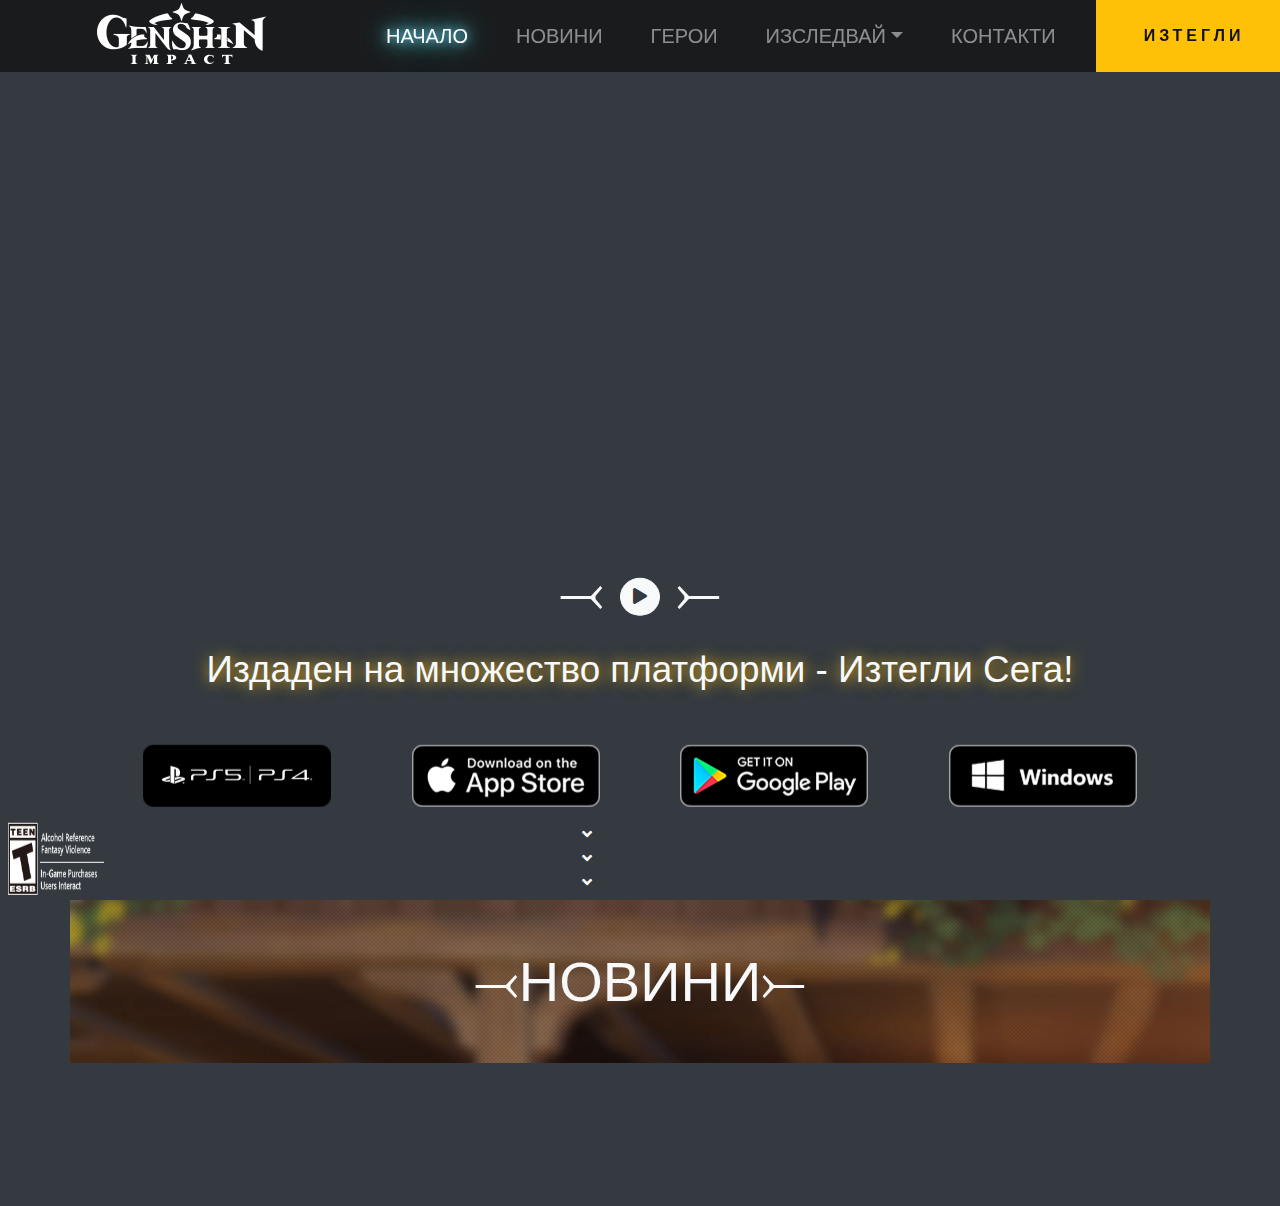
==== index.html @ f97c2098 "contact/login страница" ====
<!DOCTYPE html>
<html lang="bg">

<head>
    <meta charset="UTF-8">
    <meta http-equiv="X-UA-Compatible" content="IE=edge">
    <meta name="viewport" content="width=device-width, initial-scale=1.0">
    <title>Genshin Impact – Стъпи в Обширня Магически Свят на Приключенията
    </title>
    <meta charset="utf-8">
    <meta name="viewport" content="width=device-width, initial-scale=1">
    <link rel="stylesheet" href="https://maxcdn.bootstrapcdn.com/bootstrap/4.5.2/css/bootstrap.min.css">
    <link rel="stylesheet" href="https://use.fontawesome.com/releases/v5.5.0/css/all.css">
    <link rel="stylesheet" href="css/style.css">
    <link rel="icon" href="images/icon.png">
    <script src="https://ajax.googleapis.com/ajax/libs/jquery/3.5.1/jquery.min.js"></script>
    <script src="https://cdnjs.cloudflare.com/ajax/libs/popper.js/1.16.0/umd/popper.min.js"></script>
    <script src="https://maxcdn.bootstrapcdn.com/bootstrap/4.5.2/js/bootstrap.min.js"></script>
</head>

<body class="bg-dark">
    <header>
        <!-- make it responsive later -->
        <nav class="navbar navbar-expand-lg fixed-top navbar-dark bg-nav-dark text-uppercase p-0 ">
            <img src="images/genshin_logo.png" alt="logo">
            <button class="navbar-toggler" type="button" data-toggle="collapse" data-target="#navbarText"
                aria-controls="navbarText" aria-expanded="false" aria-label="Toggle navigation">
                <span class="navbar-toggler-icon"></span>
            </button>
            <div class="collapse navbar-collapse navbar-brand" id="navbarText">
                <ul class="navbar-nav mr-auto">
                    <li class="nav-item px-3 active nav-curr">
                        <a class="nav-link" href="index.html">Начало <span class="sr-only">(current)</span></a>
                    </li>
                    <li class="nav-item px-3">
                        <a class="nav-link" href="news.html">Новини</a>
                    </li>
                    <li class="nav-item px-3">
                        <a class="nav-link" href="gallery.html">Герои</a>
                    </li>
                    <li class="nav-item dropdown px-3">
                        <a class="nav-link dropdown-toggle" data-toggle="dropdown" href="#" role="button"
                            aria-haspopup="true" aria-expanded="false">Изследвай</a>
                        <div class="dropdown-menu ml-3 border-0 p-0">
                            <a class="dropdown-item bg-dark text-light pl-2 py-4" href="about.html">За Играта</a>
                            <a class="dropdown-item bg-dark text-light pl-2 py-4" href="teyvat.html">Тейват</a>
                        </div>
                    </li>
                    <li class="nav-item px-3">
                        <a class="nav-link" href="contact.html">Контакти</a>
                    </li>
                </ul>
            </div>
            <!-- ОПРАВИ ТОВА ДА ПРАЩА СЪПОБЩЕНИЕ КАКТО ПРЕДИ -->
            <a href="">
                <div class="nav-item float-right bg-warning px-5 py-4 font-weight-bold "
                    style=" letter-spacing: 0.25rem;">Изтегли</div>
            </a>
        </nav>

        </div>

    </header>
    <main>
        <div class="mx-auto d-block text-center main-section">
            <video class="background-video" loop="loop" muted="muted" autoplay src="images/indexbgv.mp4"></video>
            <div class="main-panel position-relative">
                <div class="trailer-button text-center text-light fancy display-4 justify-content-center text-nowrap">
                    <button class="btn btn-light text-dark rounded-circle border-light"><i
                            class="fas fa-play"></i></button>
                </div>
                <div class="text-light text-center text-glow my-3 mb-5" style="font-size: 2.3rem;">
                    <span>Издаден на множество платформи - Изтегли Сега!</span>
                </div>
                <div class="container px-5">
                    <ul class="row justify-content-between list-unstyled">
                        <li class="col-lg-3"><a href="https://www.playstation.com/bg-bg/games/genshin-impact/"
                                target="_blank"><img src="images/ps4.png" alt="ps4 logo"></a></li>
                        <li class="col-lg-3"><a href="https://apps.apple.com/app/id1517783697" target="_blank"><img
                                    src="images/IOS.png" alt="ios logo"></a></li>
                        <li class="col-lg-3"><a
                                href="https://play.google.com/store/apps/details?id=com.miHoYo.GenshinImpact"
                                target="_blank"><img src="images/GPlay.png" alt="google play logo"></a></li>
                        <li class="col-lg-3"><a onclick="WinDownload()"><img src="images/Windows.png"
                                    alt="windows logo"></a></li>
                    </ul>
                </div>
                <div class="d-flex">
                    <img src="images/age_sign.png" alt="TEEN - alcohol refs and fantasy violence"
                        class="col-1 p-0 pl-2 m-0 w-100">
                    <div class="text-light col-9">
                        <div class="alig">
                            <div class="arrow-1 "><i class="fas fa-angle-down"></i></div>
                            <div class="arrow-2 "><i class="fas fa-angle-down"></i></div>
                            <div class="arrow-3 "><i class="fas fa-angle-down"></i></div>
                        </div>
                    </div>
                </div>
            </div>
        </div>
        <div class="container news text-light text-center ">
            <h1 class="text-nowrap fancy display-4 py-5">НОВИНИ</h1>
        </div>

    </main>
    <footer>

    </footer>
</body>
<script>
    function WinDownload() {
        window.alert("*тегли GenshinImpact.exe*");
    }
</script>

</html>
---- css/style.css ----
main {
  min-height: 100vh;
}

footer {
  min-height: 15vh;
}

.navbar {
  background-color: rgba(0, 0, 0, 0.75);
}

.nav-curr
{
  /*добре сам открих че се прави с text-shadow но взех стойностите на готово от оригинала*/
  text-shadow: 0 0 10px #69e0ff, 0 0 20px #69e0ff, 0 0 40px #69e0ff;
}

.background-video {
  /*     max-height: 100vh;*/
  
  width:99.5vw;
  height:100vh;
  z-index: 5;
  object-fit: cover;
}

.main-section
{
  max-height: 100vh;
}

.main-panel {
  position: relative;
  bottom: 20vh;
  left: 50%;
  transform: translate(-50%, -50%);
}

.news {
  background: #ad9c78;
  background-image: url("/images/news.jpg");
}

.fancy::after {
  content: "⤚";
}

.fancy::before {
  content: "⤙";
}

/*color classes*/

.bg-nav-dark {
  background-color: rgba(17, 17, 17, 0.75);
}

.text-glow {
  text-shadow: 0px 0px .9rem #ffc72c, 0 0 1rem #272729;
}

/*link decors*/

a:link, a:visited {
  text-decoration: none;
  color: #111111;
}

a:hover {
  text-decoration: underline;
}

a:active {
  text-decoration: underline;
}

/*scroller*/

::-webkit-scrollbar {
  width: 10px;
}

/* Track */

::-webkit-scrollbar-track {
  background: #1f1f1f;
}

/* Handle */

::-webkit-scrollbar-thumb {
  background: #585858
}

/* Handle on hover */

::-webkit-scrollbar-thumb:hover {
  background: #555;
}
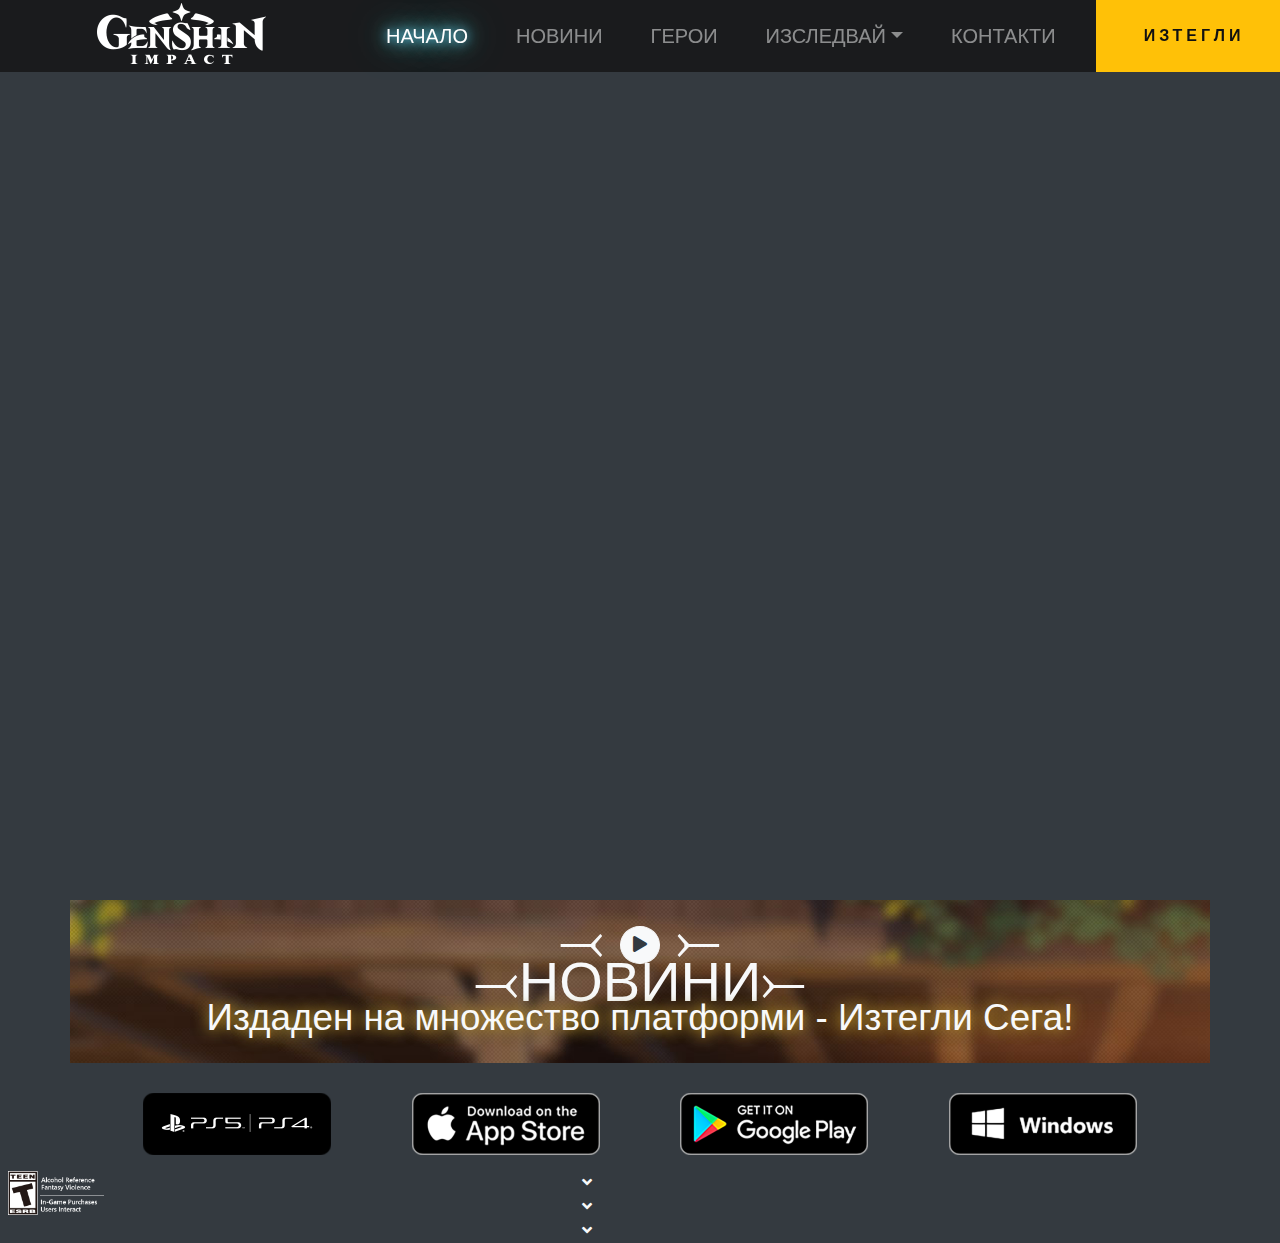
==== commit 7323e3f5: "малко промени" ====
--- a/index.html
+++ b/index.html
@@ -85,15 +85,15 @@
                                     alt="windows logo"></a></li>
                     </ul>
                 </div>
-                <div class="d-flex">
-                    <img src="images/age_sign.png" alt="TEEN - alcohol refs and fantasy violence"
-                        class="col-1 p-0 pl-2 m-0 w-100">
-                    <div class="text-light col-9">
-                        <div class="alig">
-                            <div class="arrow-1 "><i class="fas fa-angle-down"></i></div>
-                            <div class="arrow-2 "><i class="fas fa-angle-down"></i></div>
-                            <div class="arrow-3 "><i class="fas fa-angle-down"></i></div>
-                        </div>
+            </div>
+            <div class="d-flex position-relative">
+                <img src="images/age_sign.png" alt="TEEN - alcohol refs and fantasy violence"
+                    class="col-1 p-0 pl-2 m-0 h-100">
+                <div class="text-light col-9">
+                    <div class="align-items-baseline">
+                        <div class="arrow-1 "><i class="fas fa-angle-down"></i></div>
+                        <div class="arrow-2 "><i class="fas fa-angle-down"></i></div>
+                        <div class="arrow-3 "><i class="fas fa-angle-down"></i></div>
                     </div>
                 </div>
             </div>
--- a/css/style.css
+++ b/css/style.css
@@ -1,3 +1,6 @@
+body {
+  overflow-x:hidden;
+}
 main {
   min-height: 100vh;
 }
@@ -16,25 +19,24 @@
   text-shadow: 0 0 10px #69e0ff, 0 0 20px #69e0ff, 0 0 40px #69e0ff;
 }
 
+.main-section
+{
+  max-height: 100vh;
+}
+
 .background-video {
   /*     max-height: 100vh;*/
   
-  width:99.5vw;
+  width:100vw;
   height:100vh;
   z-index: 5;
   object-fit: cover;
 }
 
-.main-section
-{
-  max-height: 100vh;
-}
-
 .main-panel {
   position: relative;
-  bottom: 20vh;
   left: 50%;
-  transform: translate(-50%, -50%);
+  transform: translate(-50%,0%);
 }
 
 .news {
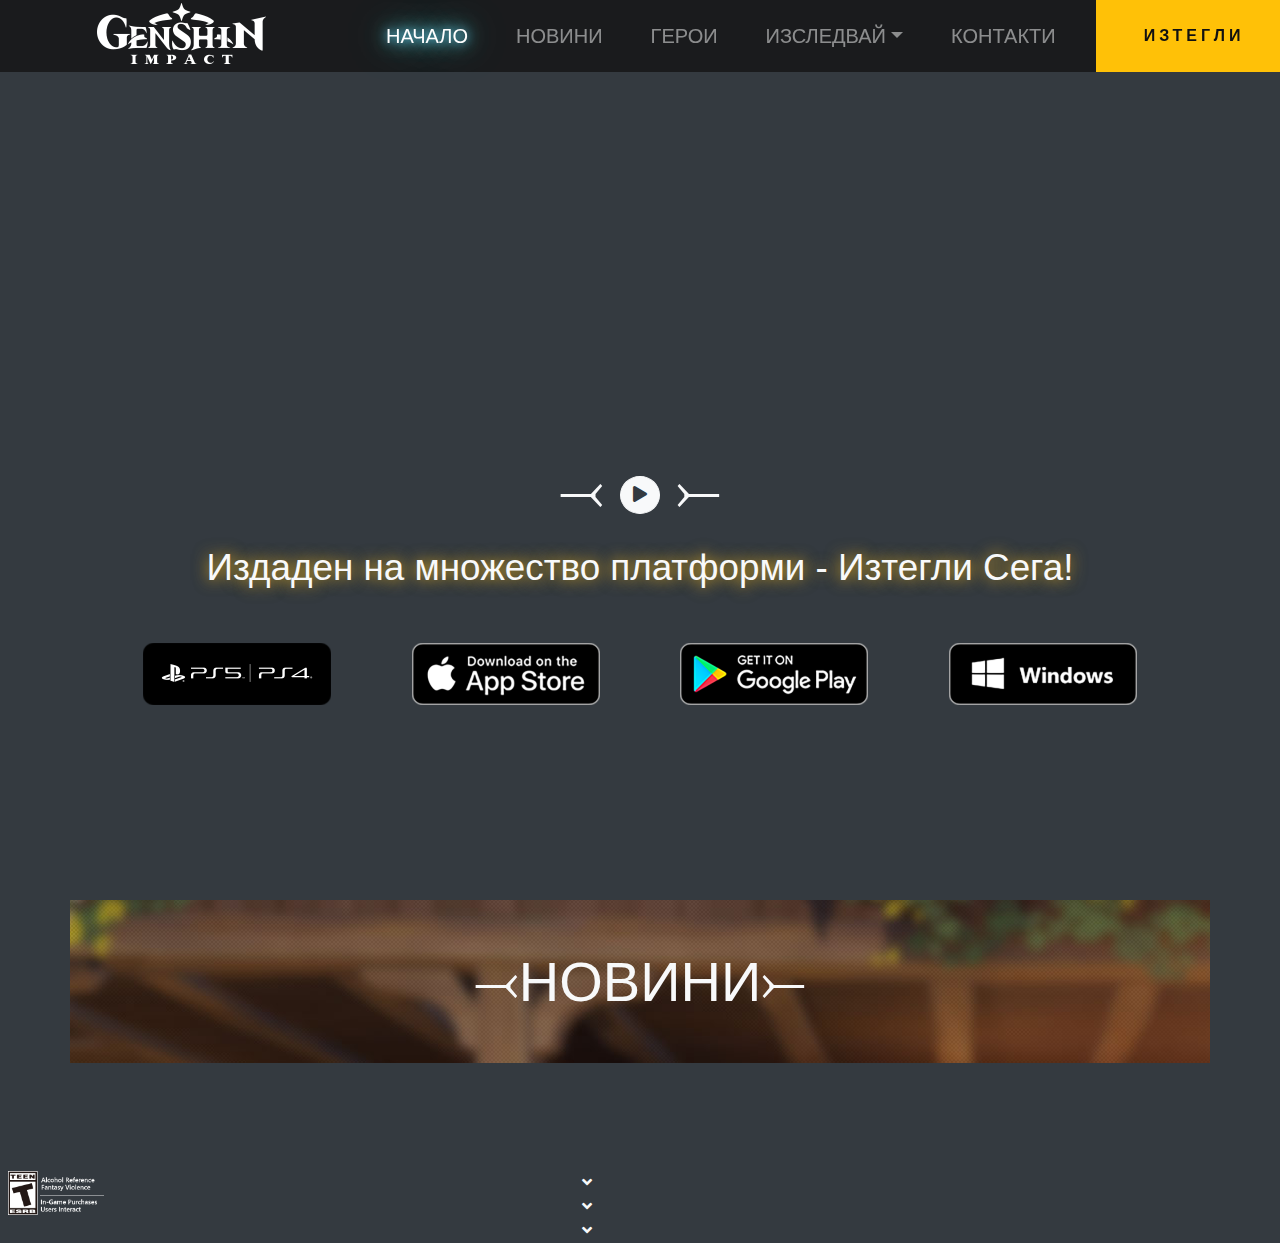
==== commit a362320a: "smyh" ====
--- a/index.html
+++ b/index.html
@@ -86,7 +86,7 @@
                     </ul>
                 </div>
             </div>
-            <div class="d-flex position-relative">
+            <div class="d-flex position-relative ">
                 <img src="images/age_sign.png" alt="TEEN - alcohol refs and fantasy violence"
                     class="col-1 p-0 pl-2 m-0 h-100">
                 <div class="text-light col-9">
--- a/css/style.css
+++ b/css/style.css
@@ -36,6 +36,7 @@
 .main-panel {
   position: relative;
   left: 50%;
+  bottom:50vh;
   transform: translate(-50%,0%);
 }
 
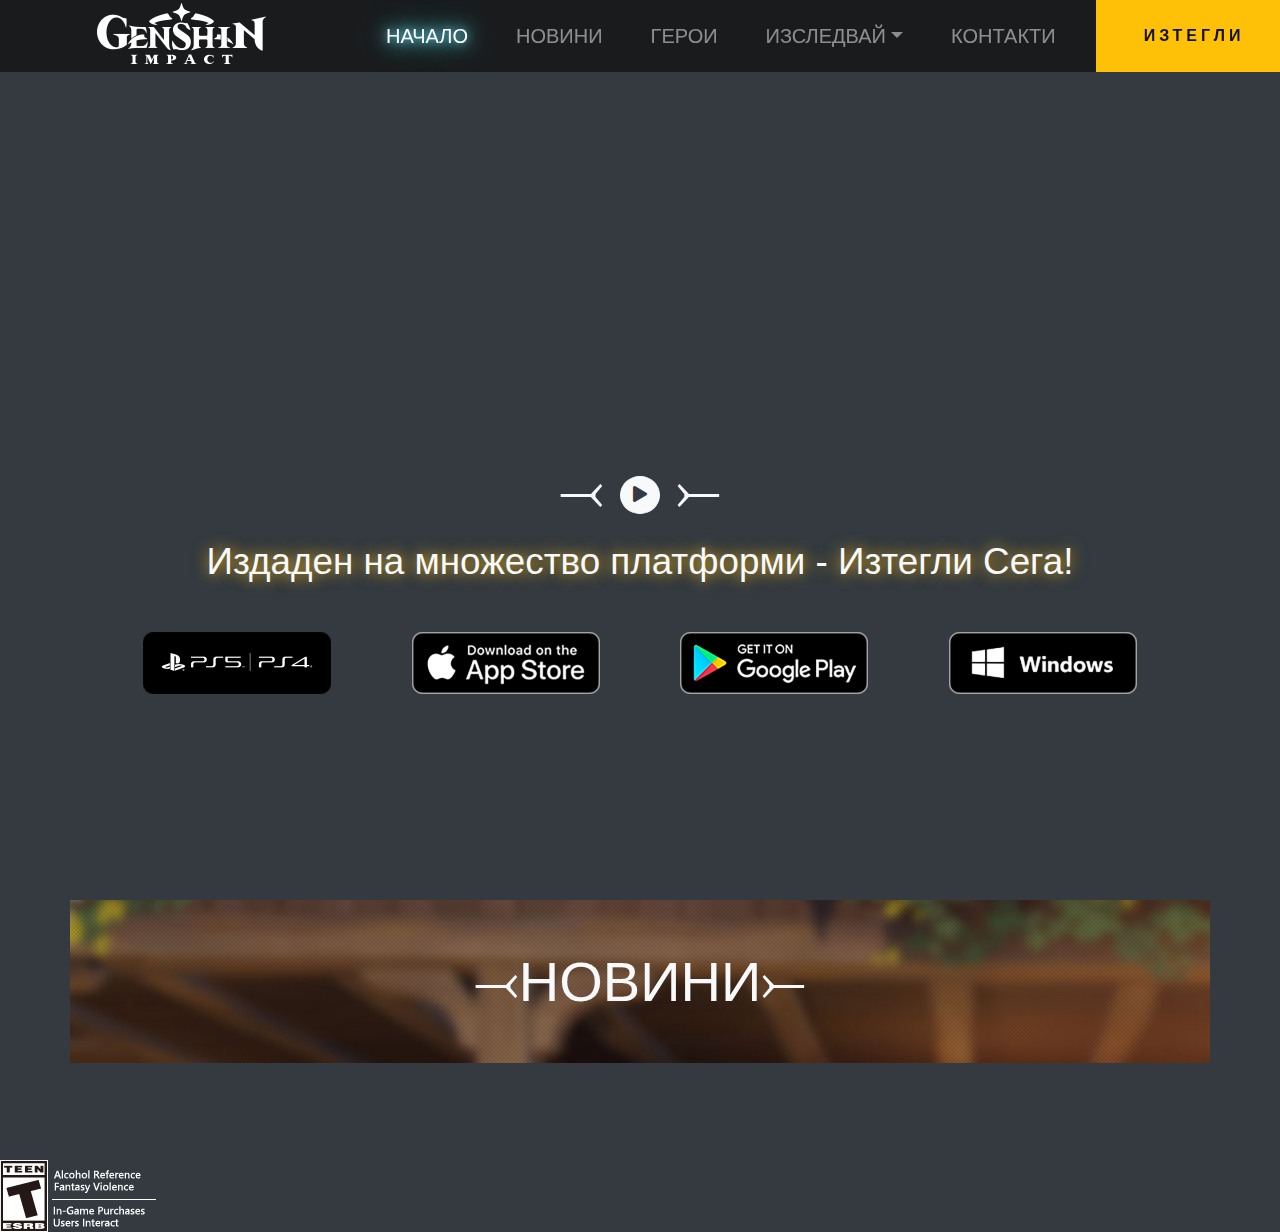
==== commit 2c10df27: "малко разместжане ж лейаоута" ====
--- a/index.html
+++ b/index.html
@@ -52,7 +52,7 @@
                 </ul>
             </div>
             <!-- ОПРАВИ ТОВА ДА ПРАЩА СЪПОБЩЕНИЕ КАКТО ПРЕДИ -->
-            <a href="">
+            <a href="#" onclick="WinDownload()">
                 <div class="nav-item float-right bg-warning px-5 py-4 font-weight-bold "
                     style=" letter-spacing: 0.25rem;">Изтегли</div>
             </a>
@@ -65,12 +65,16 @@
         <div class="mx-auto d-block text-center main-section">
             <video class="background-video" loop="loop" muted="muted" autoplay src="images/indexbgv.mp4"></video>
             <div class="main-panel position-relative">
-                <div class="trailer-button text-center text-light fancy display-4 justify-content-center text-nowrap">
-                    <button class="btn btn-light text-dark rounded-circle border-light"><i
+                <!-- N -->
+                <div class="trailer-button text-center text-light display-4 justify-content-center text-nowrap">
+                    <div class="fancy">
+                        <button class="btn btn-light text-dark rounded-circle border-light"><i
                             class="fas fa-play"></i></button>
-                </div>
-                <div class="text-light text-center text-glow my-3 mb-5" style="font-size: 2.3rem;">
-                    <span>Издаден на множество платформи - Изтегли Сега!</span>
+                    </div>
+                    
+                    <div class="text-light text-center text-glow my-3 mb-5" style="font-size: 2.3rem;">
+                        <span>Издаден на множество платформи - Изтегли Сега!</span>
+                    </div>
                 </div>
                 <div class="container px-5">
                     <ul class="row justify-content-between list-unstyled">
@@ -81,22 +85,15 @@
                         <li class="col-lg-3"><a
                                 href="https://play.google.com/store/apps/details?id=com.miHoYo.GenshinImpact"
                                 target="_blank"><img src="images/GPlay.png" alt="google play logo"></a></li>
-                        <li class="col-lg-3"><a onclick="WinDownload()"><img src="images/Windows.png"
+                        <li class="col-lg-3"><a href="#" onclick="WinDownload()"><img src="images/Windows.png"
                                     alt="windows logo"></a></li>
                     </ul>
                 </div>
             </div>
-            <div class="d-flex position-relative ">
-                <img src="images/age_sign.png" alt="TEEN - alcohol refs and fantasy violence"
-                    class="col-1 p-0 pl-2 m-0 h-100">
-                <div class="text-light col-9">
-                    <div class="align-items-baseline">
-                        <div class="arrow-1 "><i class="fas fa-angle-down"></i></div>
-                        <div class="arrow-2 "><i class="fas fa-angle-down"></i></div>
-                        <div class="arrow-3 "><i class="fas fa-angle-down"></i></div>
-                    </div>
-                </div>
+            <div class="position-static float-left">
+                <img src="images/age_sign.png" alt="TEEN - alcohol refs and fantasy violence" class="w-100">
             </div>
+        </div>
         </div>
         <div class="container news text-light text-center ">
             <h1 class="text-nowrap fancy display-4 py-5">НОВИНИ</h1>
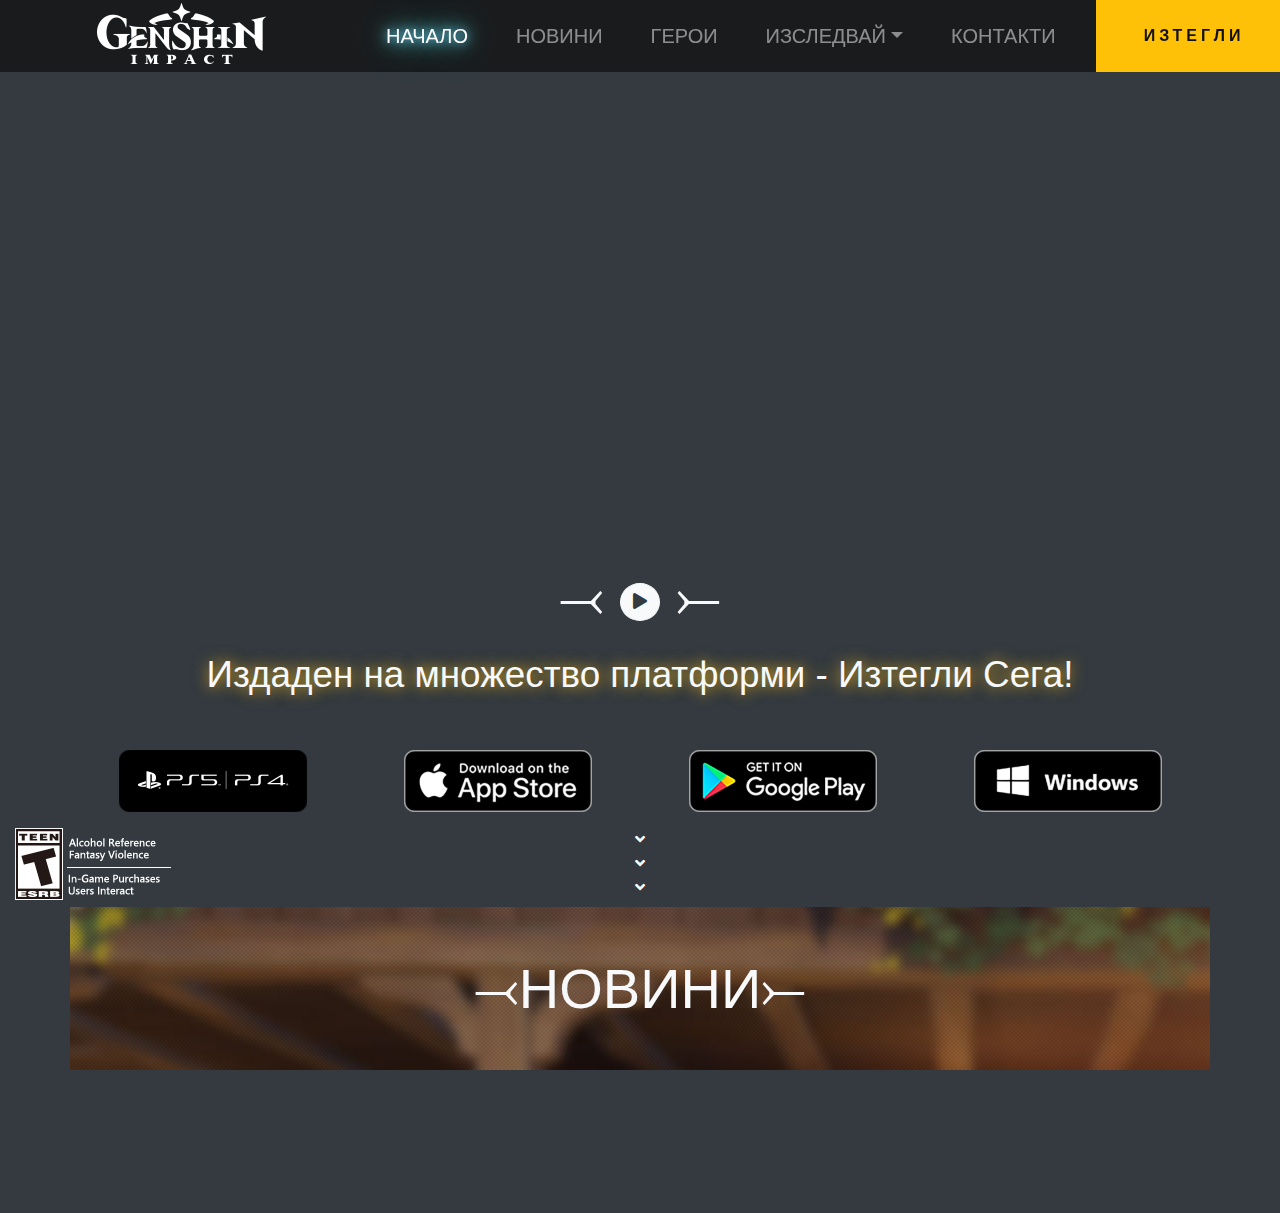
==== commit 95bbe913: "finaly some good fucking shit" ====
--- a/index.html
+++ b/index.html
@@ -52,7 +52,7 @@
                 </ul>
             </div>
             <!-- ОПРАВИ ТОВА ДА ПРАЩА СЪПОБЩЕНИЕ КАКТО ПРЕДИ -->
-            <a href="#" onclick="WinDownload()">
+            <a href="">
                 <div class="nav-item float-right bg-warning px-5 py-4 font-weight-bold "
                     style=" letter-spacing: 0.25rem;">Изтегли</div>
             </a>
@@ -62,39 +62,69 @@
 
     </header>
     <main>
-        <div class="mx-auto d-block text-center main-section">
-            <video class="background-video" loop="loop" muted="muted" autoplay src="images/indexbgv.mp4"></video>
-            <div class="main-panel position-relative">
-                <!-- N -->
-                <div class="trailer-button text-center text-light display-4 justify-content-center text-nowrap">
-                    <div class="fancy">
+        <video class="background-video " loop="loop" muted="muted" autoplay src="images/indexbgv.mp4"></video>
+        <div class="position-absolute container-fluid m-0 p-0 text-center d-block zero-zero">
+            <div class="background-opravi-inator"></div>
+            <div class="background-opravi-inator position-relative">
+                <div class="main-bott">
+                    <div class=" text-center text-light fancy display-4 justify-content-center text-nowrap">
                         <button class="btn btn-light text-dark rounded-circle border-light"><i
-                            class="fas fa-play"></i></button>
+                                class="fas fa-play"></i></button>
                     </div>
-                    
                     <div class="text-light text-center text-glow my-3 mb-5" style="font-size: 2.3rem;">
                         <span>Издаден на множество платформи - Изтегли Сега!</span>
                     </div>
+                    <div class="container">
+                        <ul class="row justify-content-between list-unstyled">
+                            <li class="col-lg-3"><a href="https://www.playstation.com/bg-bg/games/genshin-impact/"
+                                    target="_blank"><img src="images/ps4.png" alt="ps4 logo"></a></li>
+                            <li class="col-lg-3"><a href="https://apps.apple.com/app/id1517783697" target="_blank"><img
+                                        src="images/IOS.png" alt="ios logo"></a></li>
+                            <li class="col-lg-3"><a
+                                    href="https://play.google.com/store/apps/details?id=com.miHoYo.GenshinImpact"
+                                    target="_blank"><img src="images/GPlay.png" alt="google play logo"></a></li>
+                            <li class="col-lg-3"><a onclick="WinDownload()"><img src="images/Windows.png"
+                                        alt="windows logo"></a></li>
+                        </ul>
+                    </div>
+                    <div class="text-light col-12 vw-100 p-0 m-0">
+                        <div class="container-fluid position-absolute d-flex pb-2">
+                            <div class="position-absolute float-left">
+                                <img src="images/age_sign.png" alt="TEEN - alcohol refs and fantasy violence"
+                                    class=" m-0 p-0 h-25">
+                            </div>
+                        </div>
+                        <div class=" text-center">
+                            <div class="py-0 my-0 "><i class="fas fa-angle-down"></i></div>
+                            <div class="py-0 my-0 "><i class="fas fa-angle-down"></i></div>
+                            <div class="py-0 my-0 "><i class="fas fa-angle-down"></i></div>
+                        </div>
+                    </div>
+
                 </div>
-                <div class="container px-5">
-                    <ul class="row justify-content-between list-unstyled">
-                        <li class="col-lg-3"><a href="https://www.playstation.com/bg-bg/games/genshin-impact/"
-                                target="_blank"><img src="images/ps4.png" alt="ps4 logo"></a></li>
-                        <li class="col-lg-3"><a href="https://apps.apple.com/app/id1517783697" target="_blank"><img
-                                    src="images/IOS.png" alt="ios logo"></a></li>
-                        <li class="col-lg-3"><a
-                                href="https://play.google.com/store/apps/details?id=com.miHoYo.GenshinImpact"
-                                target="_blank"><img src="images/GPlay.png" alt="google play logo"></a></li>
-                        <li class="col-lg-3"><a href="#" onclick="WinDownload()"><img src="images/Windows.png"
-                                    alt="windows logo"></a></li>
-                    </ul>
+
+            </div>
+
+        </div>
+       
+        <!-- DO NOT TOUCH -->
+        <!-- <div class="container-fluid position-absolute d-flex main-bott text-left pb-2">
+            <div class="position-absolute float-left">
+                <img src="images/age_sign.png" alt="TEEN - alcohol refs and fantasy violence" class=" m-0 p-0 h-25">
+            </div>
+            <div class="text-light col-12 container-fluid p-0 m-0">
+                <div class=" text-center">
+                    <div class="py-0 my-0 "><i class="fas fa-angle-down"></i></div>
+                    <div class="py-0 my-0 "><i class="fas fa-angle-down"></i></div>
+                    <div class="py-0 my-0 "><i class="fas fa-angle-down"></i></div>
                 </div>
             </div>
-            <div class="position-static float-left">
-                <img src="images/age_sign.png" alt="TEEN - alcohol refs and fantasy violence" class="w-100">
-            </div>
+        </div> -->
+
         </div>
         </div>
+
+        <!-- NEW SECTION -->
         <div class="container news text-light text-center ">
             <h1 class="text-nowrap fancy display-4 py-5">НОВИНИ</h1>
         </div>
--- a/css/style.css
+++ b/css/style.css
@@ -1,6 +1,7 @@
 body {
-  overflow-x:hidden;
+  overflow-x: hidden;
 }
+
 main {
   min-height: 100vh;
 }
@@ -9,41 +10,51 @@
   min-height: 15vh;
 }
 
+/* nav bar */
+
 .navbar {
   background-color: rgba(0, 0, 0, 0.75);
 }
 
-.nav-curr
-{
+.nav-curr {
   /*добре сам открих че се прави с text-shadow но взех стойностите на готово от оригинала*/
   text-shadow: 0 0 10px #69e0ff, 0 0 20px #69e0ff, 0 0 40px #69e0ff;
 }
 
-.main-section
-{
-  max-height: 100vh;
+/* welcome section */
+
+.zero-zero {
+  position: absolute;
+  top: 0;
+  left: 0;
+}
+
+.main-bott {
+  position: absolute;
+  bottom: 0;
+  left:50%;
+  transform: translateX(-50%);
+}
+
+.background-opravi-inator {
+  height: 50vh;
 }
 
 .background-video {
-  /*     max-height: 100vh;*/
-  
-  width:100vw;
-  height:100vh;
-  z-index: 5;
+  width: 100vw;
+  height: 100vh;
+  z-index: -5;
   object-fit: cover;
 }
 
-.main-panel {
-  position: relative;
-  left: 50%;
-  bottom:50vh;
-  transform: translate(-50%,0%);
-}
+/* News section */
 
 .news {
   background: #ad9c78;
   background-image: url("/images/news.jpg");
 }
+
+/* fancy stuff */
 
 .fancy::after {
   content: "⤚";
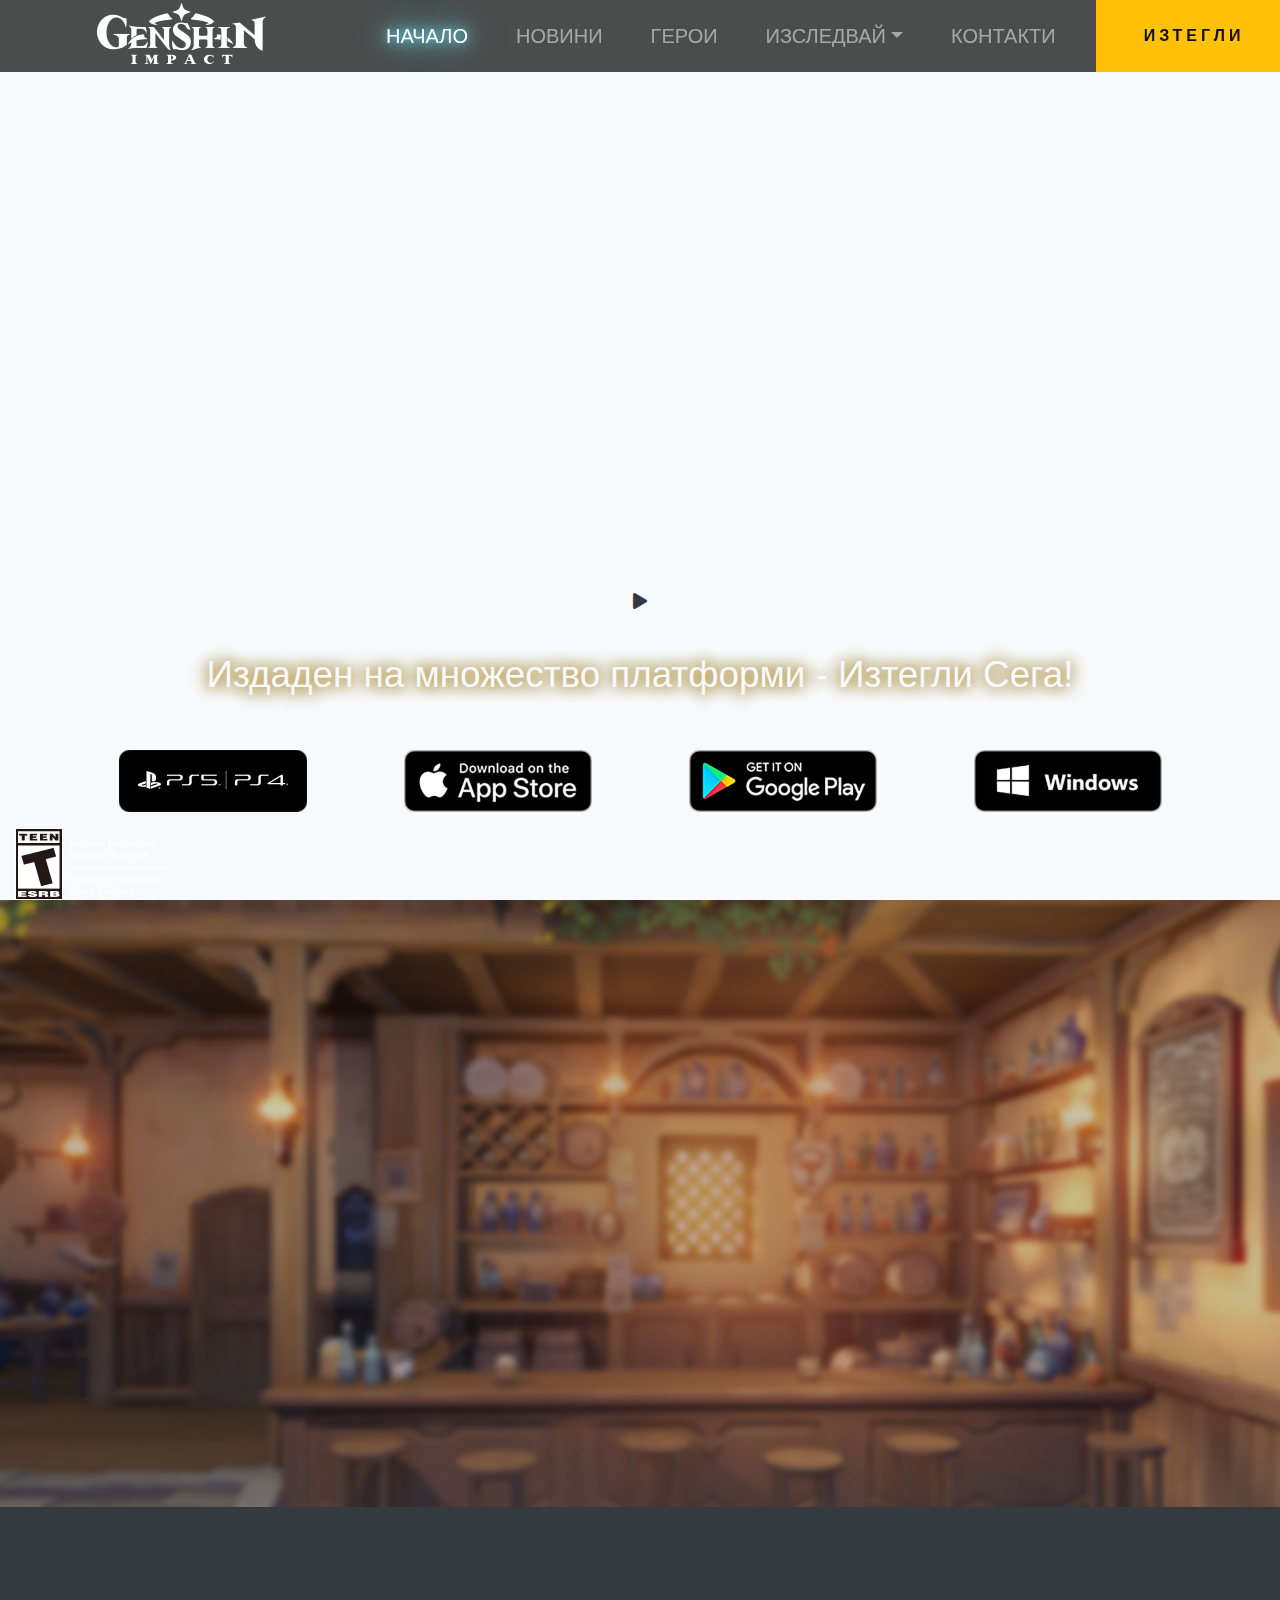
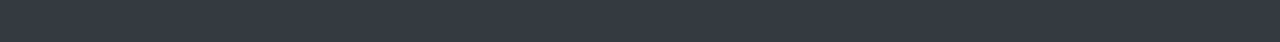
==== commit 6fcc562f: "ahhhhhhhhhhhhhhhhhhhhhh" ====
--- a/index.html
+++ b/index.html
@@ -52,7 +52,7 @@
                 </ul>
             </div>
             <!-- ОПРАВИ ТОВА ДА ПРАЩА СЪПОБЩЕНИЕ КАКТО ПРЕДИ -->
-            <a href="">
+            <a href="#" onclick="WinDownload()">
                 <div class="nav-item float-right bg-warning px-5 py-4 font-weight-bold "
                     style=" letter-spacing: 0.25rem;">Изтегли</div>
             </a>
@@ -62,72 +62,57 @@
 
     </header>
     <main>
-        <video class="background-video " loop="loop" muted="muted" autoplay src="images/indexbgv.mp4"></video>
-        <div class="position-absolute container-fluid m-0 p-0 text-center d-block zero-zero">
-            <div class="background-opravi-inator"></div>
-            <div class="background-opravi-inator position-relative">
-                <div class="main-bott">
-                    <div class=" text-center text-light fancy display-4 justify-content-center text-nowrap">
-                        <button class="btn btn-light text-dark rounded-circle border-light"><i
-                                class="fas fa-play"></i></button>
-                    </div>
-                    <div class="text-light text-center text-glow my-3 mb-5" style="font-size: 2.3rem;">
-                        <span>Издаден на множество платформи - Изтегли Сега!</span>
-                    </div>
-                    <div class="container">
-                        <ul class="row justify-content-between list-unstyled">
-                            <li class="col-lg-3"><a href="https://www.playstation.com/bg-bg/games/genshin-impact/"
-                                    target="_blank"><img src="images/ps4.png" alt="ps4 logo"></a></li>
-                            <li class="col-lg-3"><a href="https://apps.apple.com/app/id1517783697" target="_blank"><img
-                                        src="images/IOS.png" alt="ios logo"></a></li>
-                            <li class="col-lg-3"><a
-                                    href="https://play.google.com/store/apps/details?id=com.miHoYo.GenshinImpact"
-                                    target="_blank"><img src="images/GPlay.png" alt="google play logo"></a></li>
-                            <li class="col-lg-3"><a onclick="WinDownload()"><img src="images/Windows.png"
-                                        alt="windows logo"></a></li>
-                        </ul>
-                    </div>
-                    <div class="text-light col-12 vw-100 p-0 m-0">
-                        <div class="container-fluid position-absolute d-flex pb-2">
-                            <div class="position-absolute float-left">
-                                <img src="images/age_sign.png" alt="TEEN - alcohol refs and fantasy violence"
-                                    class=" m-0 p-0 h-25">
+        <section>
+            <div class="bgv position-relative bg-light p-0 m-0">
+                <video class="background-video" loop="loop" muted="muted" autoplay src="images/indexbgv.mp4"></video>
+            </div>
+
+            <div class="position-absolute container-fluid m-0 p-0 text-center d-block zero-zero">
+                <div class="background-opravi-inator"></div>
+                <div class="background-opravi-inator position-relative">
+                    <div class="main-bott w-100 p-0 m-0">
+                        <div class=" text-center text-light fancy display-4 justify-content-center text-nowrap">
+                            <button class="btn btn-light text-dark rounded-circle border-light"><i
+                                    class="fas fa-play"></i></button>
+                        </div>
+                        <div class="text-light text-center text-glow my-3 mb-5" style="font-size: 2.3rem;">
+                            <span>Издаден на множество платформи - Изтегли Сега!</span>
+                        </div>
+                        <div class="container">
+                            <ul class="row justify-content-between list-unstyled">
+                                <li class="col-lg-3"><a href="https://www.playstation.com/bg-bg/games/genshin-impact/"
+                                        target="_blank"><img src="images/ps4.png" alt="ps4 logo"></a></li>
+                                <li class="col-lg-3"><a href="https://apps.apple.com/app/id1517783697"
+                                        target="_blank"><img src="images/IOS.png" alt="ios logo"></a></li>
+                                <li class="col-lg-3"><a
+                                        href="https://play.google.com/store/apps/details?id=com.miHoYo.GenshinImpact"
+                                        target="_blank"><img src="images/GPlay.png" alt="google play logo"></a></li>
+                                <li class="col-lg-3"><a onclick="WinDownload()"><img src="images/Windows.png"
+                                            alt="windows logo"></a></li>
+                            </ul>
+                        </div>
+                        <div class="text-light p-0 m-0">
+                            <div class="container-fluid position-absolute d-flex pb-2">
+                                <div class="position-absolute float-left">
+                                    <img src="images/age_sign.png" alt="TEEN - alcohol refs and fantasy violence"
+                                        class=" m-0 p-0 h-25">
+                                </div>
+                            </div>
+                            <div class=" text-center">
+                                <div class="py-0 my-0 "><i class="fas fa-angle-down"></i></div>
+                                <div class="py-0 my-0 "><i class="fas fa-angle-down"></i></div>
+                                <div class="py-0 my-0 "><i class="fas fa-angle-down"></i></div>
                             </div>
                         </div>
-                        <div class=" text-center">
-                            <div class="py-0 my-0 "><i class="fas fa-angle-down"></i></div>
-                            <div class="py-0 my-0 "><i class="fas fa-angle-down"></i></div>
-                            <div class="py-0 my-0 "><i class="fas fa-angle-down"></i></div>
-                        </div>
                     </div>
-
-                </div>
-
-            </div>
-
-        </div>
-       
-        <!-- DO NOT TOUCH -->
-        <!-- <div class="container-fluid position-absolute d-flex main-bott text-left pb-2">
-            <div class="position-absolute float-left">
-                <img src="images/age_sign.png" alt="TEEN - alcohol refs and fantasy violence" class=" m-0 p-0 h-25">
-            </div>
-            <div class="text-light col-12 container-fluid p-0 m-0">
-                <div class=" text-center">
-                    <div class="py-0 my-0 "><i class="fas fa-angle-down"></i></div>
-                    <div class="py-0 my-0 "><i class="fas fa-angle-down"></i></div>
-                    <div class="py-0 my-0 "><i class="fas fa-angle-down"></i></div>
                 </div>
             </div>
-        </div> -->
-
-        </div>
-        </div>
-
-        <!-- NEW SECTION -->
-        <div class="container news text-light text-center ">
-            <h1 class="text-nowrap fancy display-4 py-5">НОВИНИ</h1>
-        </div>
+        </section>
+        <section>
+            <div class="bgn position-relative bg-light p-0 m-0">
+                <img src="/images/news.jpg" class="w-100" alt="news background">
+            </div>
+        </section>
 
     </main>
     <footer>
--- a/css/style.css
+++ b/css/style.css
@@ -1,5 +1,5 @@
 body {
-  overflow-x: hidden;
+ 
 }
 
 main {
@@ -41,18 +41,19 @@
 }
 
 .background-video {
-  width: 100vw;
-  height: 100vh;
+  width:100%;
+  height: 100%;
   z-index: -5;
   object-fit: cover;
 }
 
+.bgv{
+  width: 100%;
+  height: 100vh;
+}
+
 /* News section */
 
-.news {
-  background: #ad9c78;
-  background-image: url("/images/news.jpg");
-}
 
 /* fancy stuff */
 
